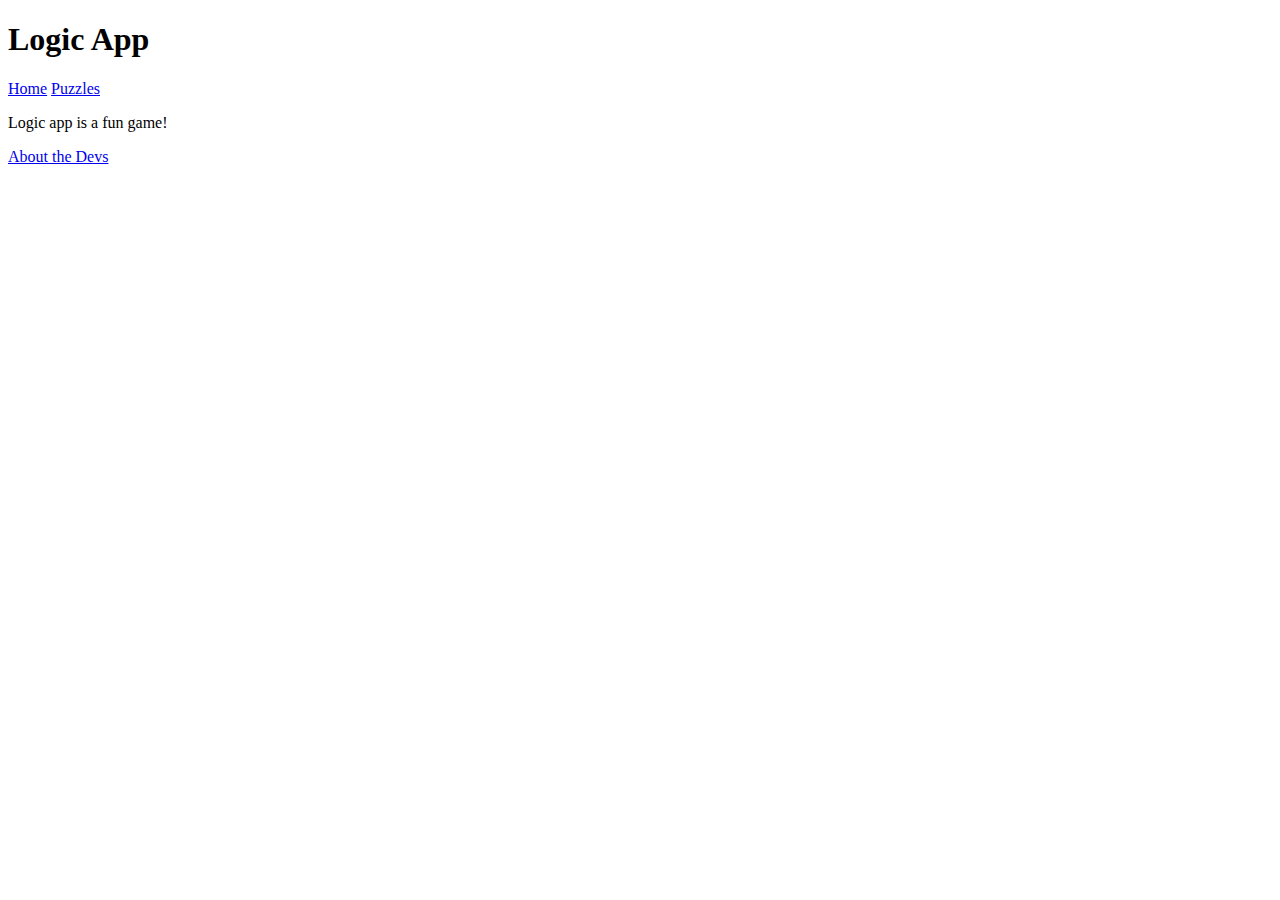
==== index.html @ 1a10b2be "Merge pull request #15 from forgotten-logic/basic-html" ====
<!DOCTYPE html>
<html lang="en">

<head>
    <meta charset="UTF-8">
    <meta name="viewport" content="width=device-width, initial-scale=1.0">
    <meta http-equiv="X-UA-Compatible" content="ie=edge">
    <link rel="stylesheet" href="./common/common.css">
    <title>Home</title>

</head>

<body>
    
    <header>
        <h1>
            Logic App
        </h1>
        <nav>
            <a href="./index.html">Home</a>
            <a href="./puzzles/index.html">Puzzles</a>
        </nav>
    </header>
    <main>
        <section>
            <content>
                <p>
                    Logic app is a fun game!
                </p>
            </content>
            <form>
                
            </form>
        </section>
    </main>
    <footer>
        <a href="./about-devs/index.html">About the Devs</a>
    </footer>

    <script type="module" src="app.js"></script>
</body>

</html>
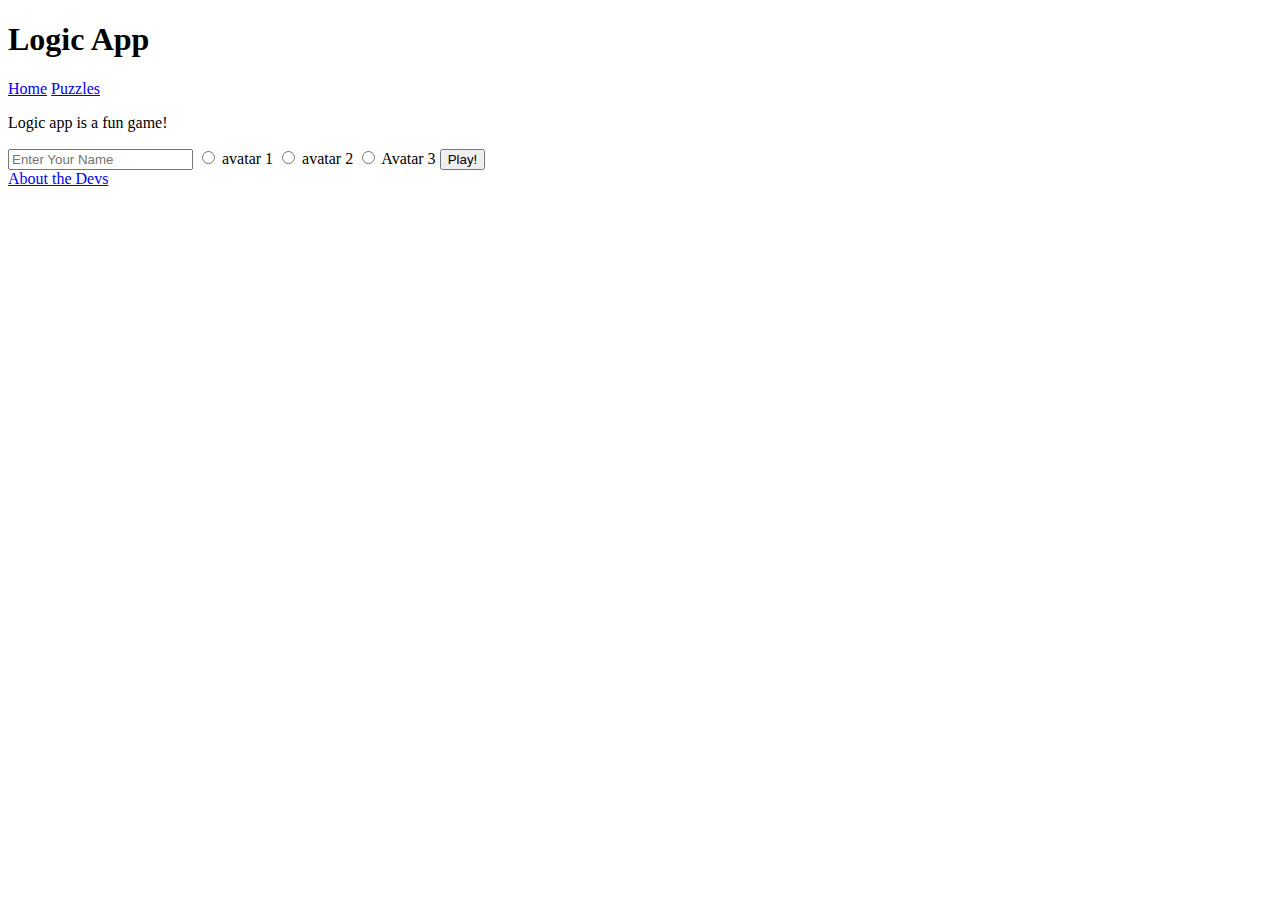
==== commit d4cfe210: "Merge branch 'development' into puzzle-rendering" ====
--- a/index.html
+++ b/index.html
@@ -6,13 +6,13 @@
     <meta name="viewport" content="width=device-width, initial-scale=1.0">
     <meta http-equiv="X-UA-Compatible" content="ie=edge">
     <link rel="stylesheet" href="./common/common.css">
-    <title>Home</title>
-
+    <title>Document</title>
 </head>
 
 <body>
-    
+
     <header>
+
         <h1>
             Logic App
         </h1>
@@ -20,24 +20,49 @@
             <a href="./index.html">Home</a>
             <a href="./puzzles/index.html">Puzzles</a>
         </nav>
+
     </header>
+
     <main>
+
         <section>
+
             <content>
                 <p>
                     Logic app is a fun game!
                 </p>
             </content>
-            <form>
-                
+
+            <form id="newUser">
+                <label>
+                    <input name="name" placeholder="Enter Your Name" type="text">
+                </label>
+                    <label>
+                        <input type="radio" name="avatar" value="avatar-1"/>
+                        avatar 1
+                    </label>
+                    <label>
+                        <input type="radio" name="avatar" value="avatar-2"/>
+                        avatar 2
+                    </label>
+                    <label>
+                        <input type="radio" name="avatar" value="avatar-3" />
+                        Avatar 3
+                    </label>
+                    <button>Play!</button>
             </form>
+
         </section>
+
     </main>
+
     <footer>
         <a href="./about-devs/index.html">About the Devs</a>
     </footer>
+    
+    <script type="module" src="app.js"></script>
+    <script type="module" src="./common/utils.js"></script>
 
-    <script type="module" src="app.js"></script>
 </body>
 
-</html>
+</html>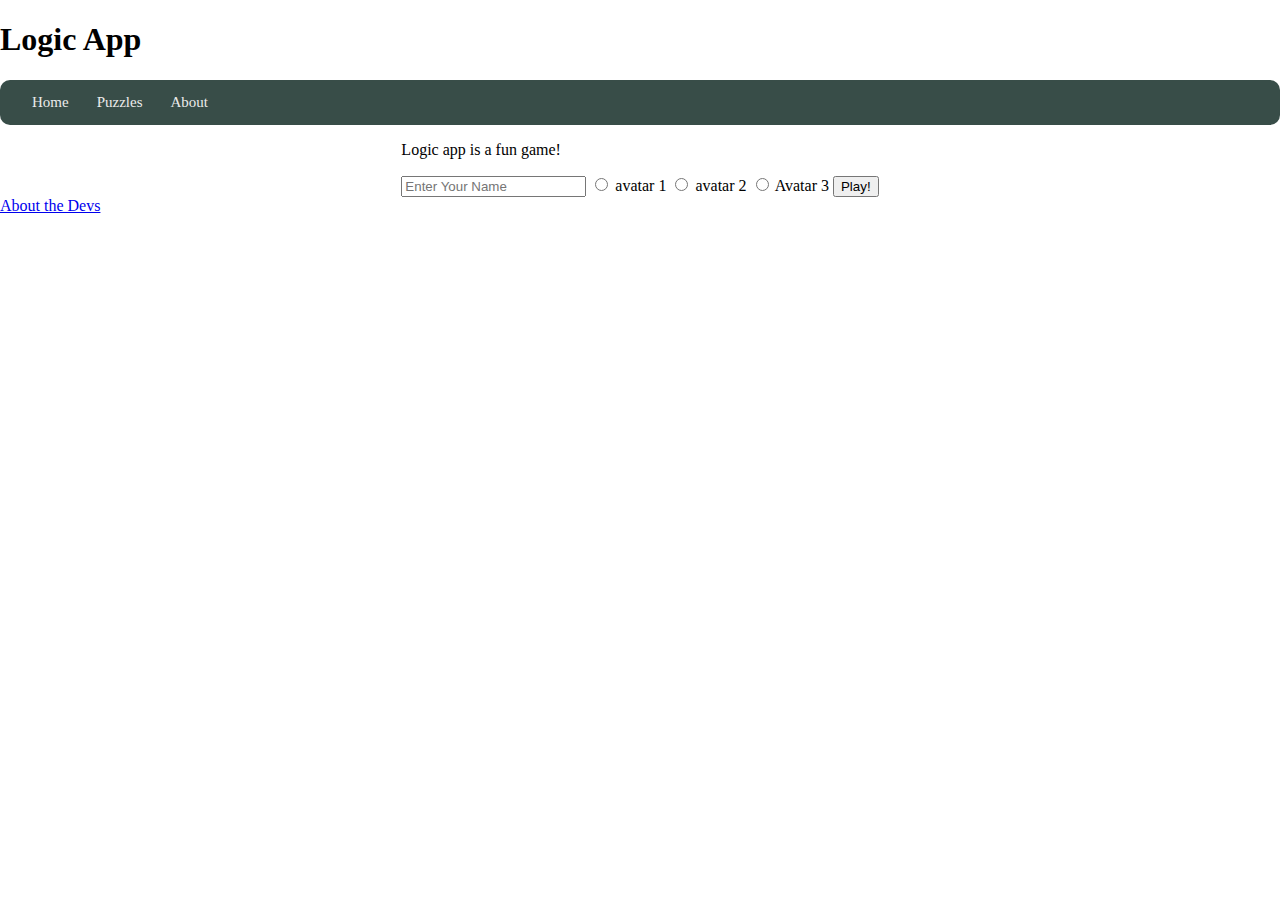
==== commit 8bd8ba97: "Merge branch 'development' into tile-placement" ====
--- a/index.html
+++ b/index.html
@@ -6,7 +6,8 @@
     <meta name="viewport" content="width=device-width, initial-scale=1.0">
     <meta http-equiv="X-UA-Compatible" content="ie=edge">
     <link rel="stylesheet" href="./common/common.css">
-    <title>Document</title>
+    <link rel="stylesheet" href="https://cdnjs.cloudflare.com/ajax/libs/animate.css/4.1.1/animate.min.css"/>
+    <title>Home</title>
 </head>
 
 <body>
@@ -16,9 +17,12 @@
         <h1>
             Logic App
         </h1>
-        <nav>
-            <a href="./index.html">Home</a>
-            <a href="./puzzles/index.html">Puzzles</a>
+        <nav id='menu'>
+            <ul>
+              <li><a href='./index.html'>Home</a></li>
+              <li><a href='../puzzles/index.html'>Puzzles</a></li>
+              <li><a href='./about-devs/index.html'>About</a></li>
+            </ul>
         </nav>
 
     </header>
@@ -28,7 +32,7 @@
         <section>
 
             <content>
-                <p>
+                <p class="home-p animate__animated animate__fadeIn">
                     Logic app is a fun game!
                 </p>
             </content>
--- a/common/common.css
+++ b/common/common.css
@@ -0,0 +1,62 @@
+body, html {
+    width: 100%;
+    height: 100%;
+    margin: 0;
+    padding: 0
+}
+
+* {
+    box-sizing: border-box;
+}
+
+main {
+    display: flex;
+    flex-direction: column;
+    justify-content: center;
+    align-items: center;
+}
+
+#menu {
+	background: #384D48;
+	color: #FFF;
+	height: 45px;
+	padding-left: 18px;
+	border-radius: 10px;
+}
+
+
+#menu ul, #menu li {
+	margin: 0 auto;
+	padding: 0;
+    list-style: none
+}
+
+
+#menu ul {
+	width: 100%;
+}
+
+
+#menu li {
+	float: left;
+	display: inline;
+	position: relative;
+}
+
+#menu a {
+	display: block;
+	line-height: 45px;
+	padding: 0 14px;
+	text-decoration: none;
+	color: #EBEBEB;
+	font-size: 15px;
+}
+
+#menu li a:hover {
+	color: #208FAB;
+	background: #384D48;
+}
+
+.home-p {
+    --animate-duration: 4s;
+}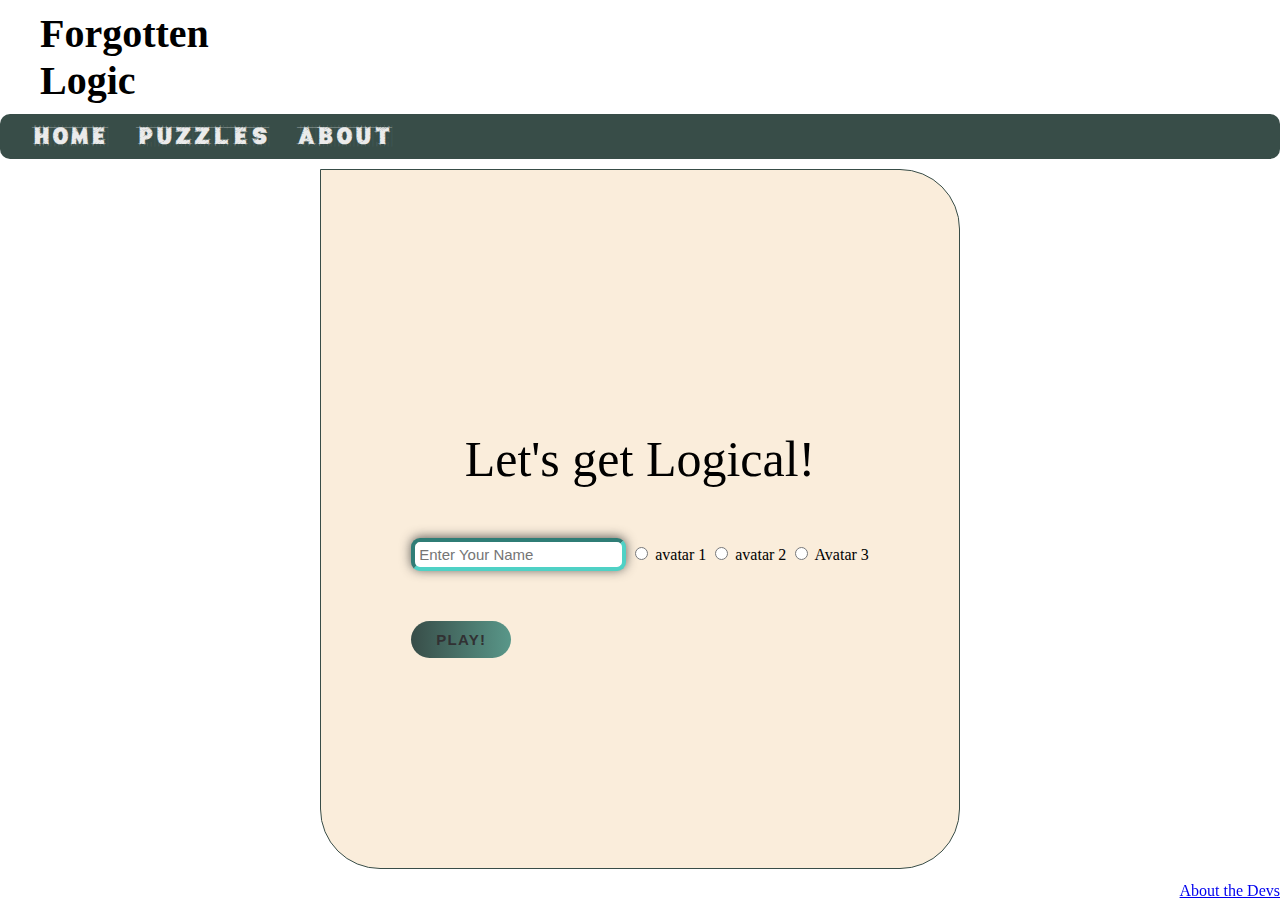
==== commit ca3f62fb: "Merge pull request #33 from forgotten-logic/julianne-vela-patch-3" ====
--- a/index.html
+++ b/index.html
@@ -6,21 +6,21 @@
     <meta name="viewport" content="width=device-width, initial-scale=1.0">
     <meta http-equiv="X-UA-Compatible" content="ie=edge">
     <link rel="stylesheet" href="./common/common.css">
+    <link rel="stylesheet" href="home-page.css">
     <link rel="stylesheet" href="https://cdnjs.cloudflare.com/ajax/libs/animate.css/4.1.1/animate.min.css"/>
     <title>Home</title>
 </head>
 
 <body>
-
     <header>
 
-        <h1>
-            Logic App
+        <h1 id="puzzle-logo" class="logic-logo">
+            Forgotten Logic
         </h1>
         <nav id='menu'>
             <ul>
               <li><a href='./index.html'>Home</a></li>
-              <li><a href='../puzzles/index.html'>Puzzles</a></li>
+              <li><a href='./puzzles/index.html'>Puzzles</a></li>
               <li><a href='./about-devs/index.html'>About</a></li>
             </ul>
         </nav>
@@ -33,13 +33,13 @@
 
             <content>
                 <p class="home-p animate__animated animate__fadeIn">
-                    Logic app is a fun game!
+                    Let's get Logical!
                 </p>
             </content>
 
             <form id="newUser">
                 <label>
-                    <input name="name" placeholder="Enter Your Name" type="text">
+                    <input name="name" placeholder="Enter Your Name" type="text" class="user-input">
                 </label>
                     <label>
                         <input type="radio" name="avatar" value="avatar-1"/>
@@ -53,7 +53,9 @@
                         <input type="radio" name="avatar" value="avatar-3" />
                         Avatar 3
                     </label>
-                    <button>Play!</button>
+                    <div class="button-box">
+                        <button class="button">Play!</button>
+                    </div>
             </form>
 
         </section>
@@ -69,4 +71,4 @@
 
 </body>
 
-</html>+</html>
--- a/common/common.css
+++ b/common/common.css
@@ -17,11 +17,13 @@
 }
 
 #menu {
-	background: #384D48;
+	background: rgb(56, 77, 72);
 	color: #FFF;
 	height: 45px;
 	padding-left: 18px;
 	border-radius: 10px;
+	font-family: 'typo_draft_demoregular';
+	font-size: 26px;
 }
 
 
@@ -49,7 +51,7 @@
 	padding: 0 14px;
 	text-decoration: none;
 	color: #EBEBEB;
-	font-size: 15px;
+	font-size: 25px;
 }
 
 #menu li a:hover {
@@ -57,6 +59,12 @@
 	background: #384D48;
 }
 
-.home-p {
-    --animate-duration: 4s;
+
+@font-face {
+    font-family: 'typo_draft_demoregular';
+    src: url('../assets/fonts/typo_draft_demo-webfont.woff2') format('woff2'),
+         url('../assets/fonts/typo_draft_demo-webfont.woff') format('woff');
+    font-weight: normal;
+    font-style: normal;
+
 }--- a/home-page.css
+++ b/home-page.css
@@ -0,0 +1,140 @@
+body {
+    background-image: url(./assets/backgrounds/puzzle-background.jpg);
+    image-rendering: auto;
+}
+
+
+h1 {
+    width: 200px;
+}
+
+.logic-logo {
+    font-family: 'puzzleCryptoregular';
+    margin: 10px;
+    margin-left: 1em;
+    font-size: 40px;
+}
+
+.logic-logo:hover {
+    font-family: 'puzzleregular';
+}
+
+section {
+    display: flex;
+    flex-direction: column;
+    justify-content: center;
+    align-items: center;
+    border: 1px solid rgba(56, 77, 72, 1);
+    border-radius: 0 60px 60px 60px;
+    height: 700px;
+    width: 50%;
+    margin-top: 10px;
+    background-color: rgb(250, 235, 215, .9);
+}
+
+.home-p {
+    font-family: 'puzzleregular';
+    font-size: 50px;
+    --animate-duration: 4s;
+}
+
+.user-input {
+    padding: 4px;
+    font-size: 15px;
+    border-width: 4px;
+    border-color: #4FD1C5;
+    background-color: #ffffff;
+    color: #000000;
+    border-style: inset;
+    border-radius: 9px;
+    box-shadow: 0px -1px 11px rgba(66,66,66,.85);
+    text-shadow: 0px 0px 0px rgba(66,66,66,.0);
+}
+.user-input:focus {
+    outline:none;
+}
+
+.button-box {
+    display: block;
+    margin-top: 50px;
+}
+
+.button {
+    min-width: 100px;
+    min-height: 20px;
+    font-family: 'Nunito', sans-serif;
+    font-size: 15px;
+    text-transform: uppercase;
+    letter-spacing: 1.3px;
+    font-weight: 700;
+    color: #313133;
+    background: #4FD1C5;
+    background: linear-gradient(90deg, rgba(56, 77, 72,1) 0%, rgb(89, 151, 137) 100%);
+    border: none;
+    border-radius: 100px;
+    transition: all 0.3s ease-in-out 0s;
+    cursor: pointer;
+    outline: none;
+    position: relative;
+    padding: 10px;
+}
+  
+button::before {
+    content: '';
+    border-radius: 100px;
+    min-width: calc(130px + 12px);
+    min-height: calc(45px + 12px);
+    border: 2px solid #00FFCB;
+    box-shadow: 0 0 60px rgba(0,255,203,.64);
+    position: absolute;
+    top: 50%;
+    left: 50%;
+    transform: translate(-50%, -50%);
+    opacity: 0;
+    transition: all .3s ease-in-out 0s;
+}
+  
+ .button:hover, .button:focus {
+    color: #313133;
+    transform: translateY(-6px);
+}
+  
+button:hover::before, button:focus::before {
+    opacity: 1;
+}
+  
+button:hover::after, button:focus::after {
+    animation: none;
+    display: none;
+} 
+
+
+footer {
+    position: fixed;
+    width: 100%;
+    bottom: 0;
+    height: var(--footer-height);
+    display: flex;
+    justify-content: flex-end;
+    background-color: var(--color3);
+    box-shadow: var(--shadow);
+}
+
+
+@font-face {
+    font-family: 'puzzleregular';
+    src: url('./assets/fonts/puzzlefade-webfont.woff2') format('woff2'),
+         url('./assets/fonts/puzzlefade-webfont.woff') format('woff');
+    font-weight: normal;
+    font-style: normal;
+
+}
+
+@font-face {
+    font-family: 'puzzleCryptoregular';
+    src: url('./assets/fonts/puzzle_font-webfont.woff2') format('woff2'),
+         url('./assets/fonts/puzzle_font-webfont.woff') format('woff');
+    font-weight: normal;
+    font-style: normal;
+
+}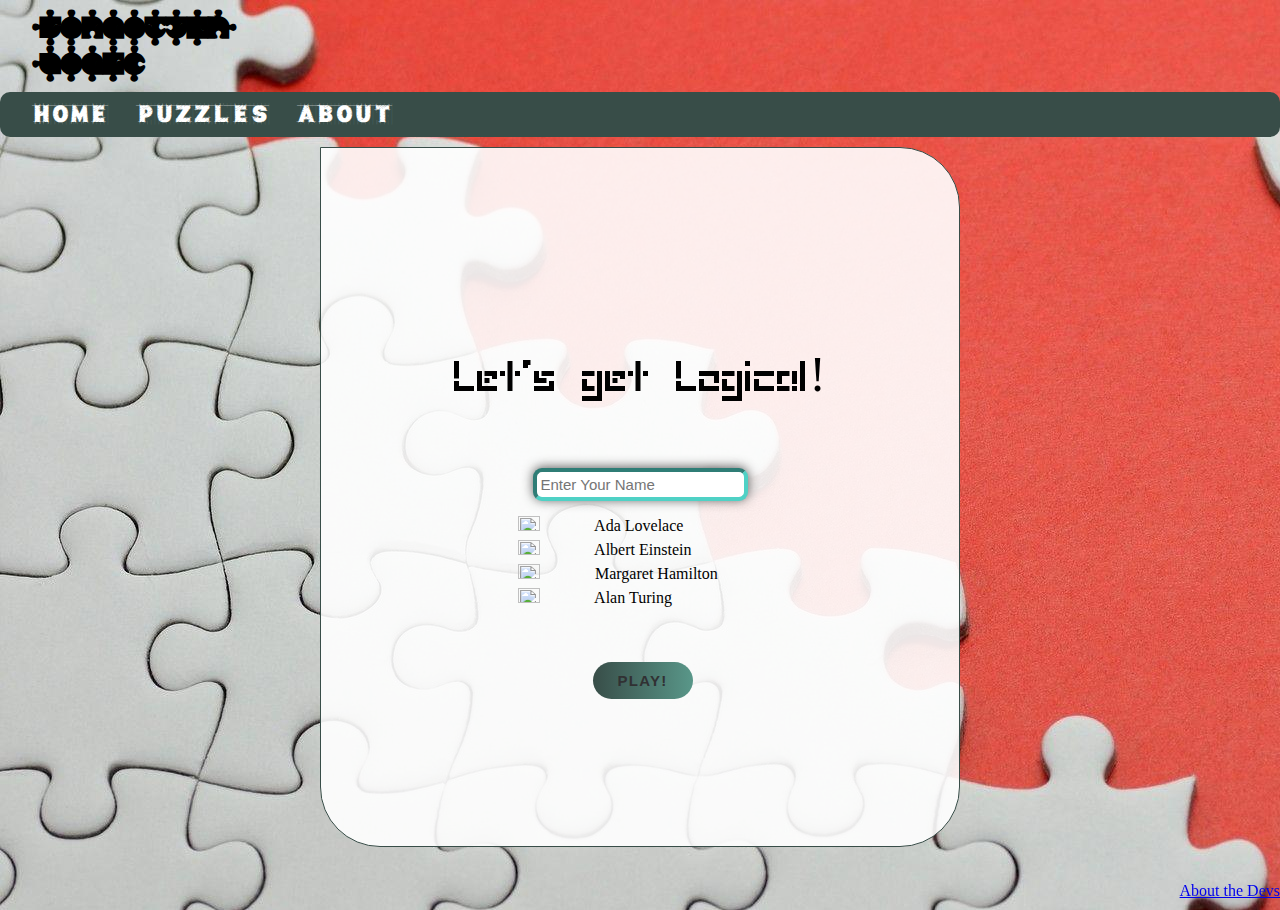
==== commit a53cf1e6: "added avatars images and styled about us page" ====
--- a/index.html
+++ b/index.html
@@ -36,28 +36,36 @@
                     Let's get Logical!
                 </p>
             </content>
-
+            <div class="home-page-content">
             <form id="newUser">
                 <label>
                     <input name="name" placeholder="Enter Your Name" type="text" class="user-input">
                 </label>
                     <label>
-                        <input type="radio" name="avatar" value="avatar-1"/>
-                        avatar 1
+                        <input type="radio" name="avatar" value="Ada Lovelace"/>
+                        <img src="./assets/avatars/ada-lovelace.jpeg">
+                        Ada Lovelace
                     </label>
                     <label>
-                        <input type="radio" name="avatar" value="avatar-2"/>
-                        avatar 2
+                        <input type="radio" name="avatar" value="Albert Einstein"/>
+                        <img src="./assets/avatars/Albert-Einstein.jpg">
+                        Albert Einstein
                     </label>
-                    <label>
-                        <input type="radio" name="avatar" value="avatar-3" />
-                        Avatar 3
+                    <label class="hover-text">
+                        <input type="radio" name="avatar" value="Margaret Hamilton"/>
+                        <img src="./assets/avatars/Margaret_Hamilton.gif">
+                        Margaret Hamilton
+                    </label>
+                    <label class="hover-text">
+                        <input type="radio" name="avatar" value="Alan Turing"/>
+                        <img src="./assets/avatars/Alan_Turing.jpg">
+                        Alan Turing
                     </label>
                     <div class="button-box">
                         <button class="button">Play!</button>
                     </div>
             </form>
-
+        </div>
         </section>
 
     </main>
--- a/common/common.css
+++ b/common/common.css
@@ -23,7 +23,6 @@
 	padding-left: 18px;
 	border-radius: 10px;
 	font-family: 'typo_draft_demoregular';
-	font-size: 26px;
 }
 
 
@@ -50,12 +49,12 @@
 	line-height: 45px;
 	padding: 0 14px;
 	text-decoration: none;
-	color: #EBEBEB;
+	color: #ffffff;
 	font-size: 25px;
 }
 
 #menu li a:hover {
-	color: #208FAB;
+	color:  rgba(0,255,203,.64);
 	background: #384D48;
 }
 
--- a/home-page.css
+++ b/home-page.css
@@ -17,6 +17,18 @@
 
 .logic-logo:hover {
     font-family: 'puzzleregular';
+}
+
+.home-page-content {
+    display: flex;
+    flex-direction: column;
+    justify-content: center;
+    align-items: center;
+}
+
+form {
+    display: flex;
+    flex-direction: column;
 }
 
 section {
@@ -29,8 +41,16 @@
     height: 700px;
     width: 50%;
     margin-top: 10px;
-    background-color: rgb(250, 235, 215, .9);
-}
+    background-color: rgba(255, 255, 255, 0.9);
+}
+
+img {
+    max-height: 100px;
+    max-width: 100px;
+    width: 30%;
+    height: 80%;
+}
+
 
 .home-p {
     font-family: 'puzzleregular';
@@ -38,8 +58,23 @@
     --animate-duration: 4s;
 }
 
+
+input[type="radio"] {
+    display: none;
+    margin: 1em;
+}
+
+
+
+input[type="radio"]:checked + img {
+    -webkit-animation: rotate-center 0.6s ease-in-out both;
+	        animation: rotate-center 0.6s ease-in-out both;
+}
+
+
 .user-input {
     padding: 4px;
+    margin: 1em;
     font-size: 15px;
     border-width: 4px;
     border-color: #4FD1C5;
@@ -50,9 +85,13 @@
     box-shadow: 0px -1px 11px rgba(66,66,66,.85);
     text-shadow: 0px 0px 0px rgba(66,66,66,.0);
 }
+
+
 .user-input:focus {
     outline:none;
 }
+
+
 
 .button-box {
     display: block;
@@ -77,6 +116,7 @@
     outline: none;
     position: relative;
     padding: 10px;
+    margin-left: 5em;
 }
   
 button::before {
@@ -137,4 +177,25 @@
     font-weight: normal;
     font-style: normal;
 
-}+}
+
+@-webkit-keyframes rotate-center {
+    0% {
+      -webkit-transform: rotate(0);
+              transform: rotate(0);
+    }
+    100% {
+      -webkit-transform: rotate(360deg);
+              transform: rotate(360deg);
+    }
+  }
+  @keyframes rotate-center {
+    0% {
+      -webkit-transform: rotate(0);
+              transform: rotate(0);
+    }
+    100% {
+      -webkit-transform: rotate(360deg);
+              transform: rotate(360deg);
+    }
+  }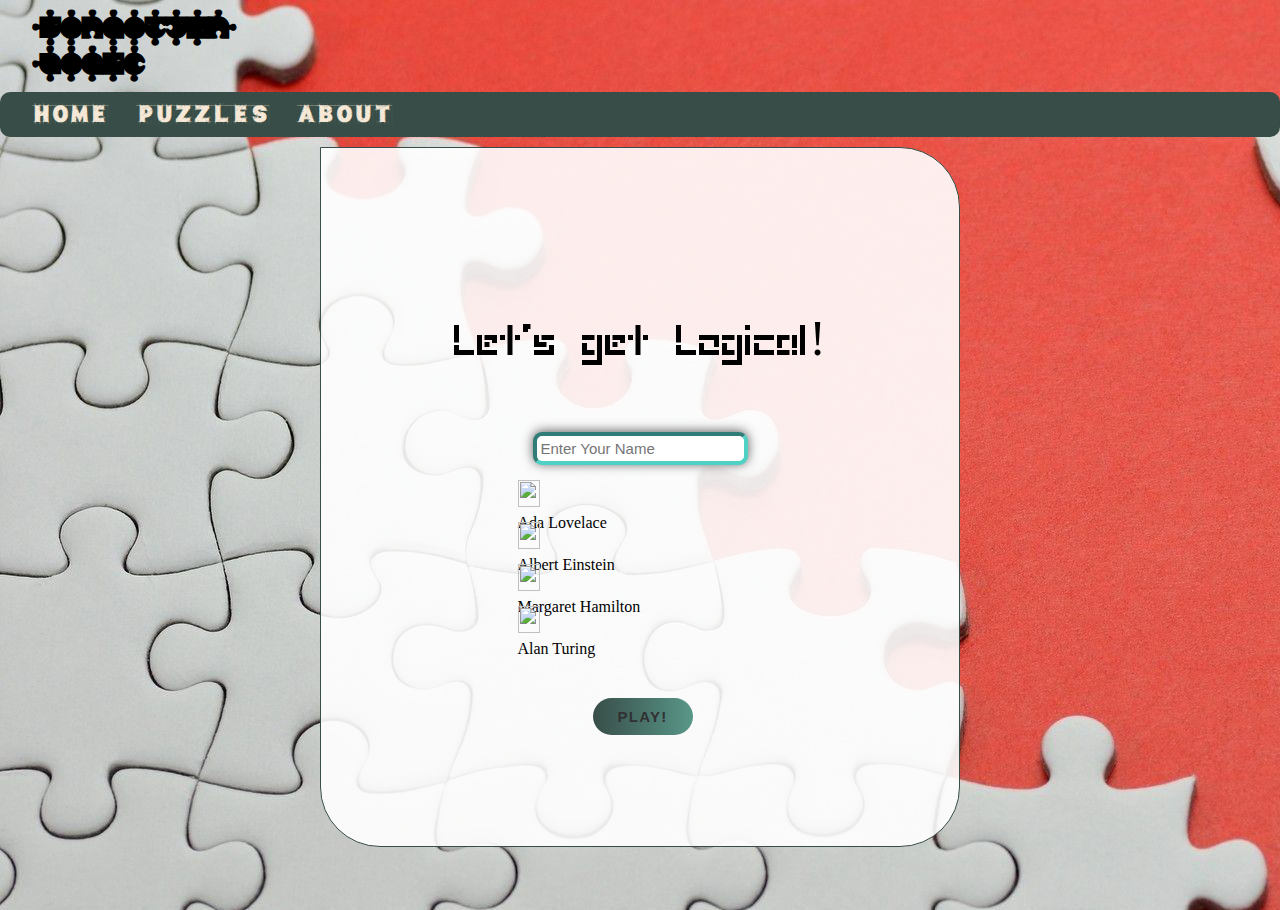
==== commit a58b0d2b: "final design of puzzle page" ====
--- a/index.html
+++ b/index.html
@@ -7,7 +7,7 @@
     <meta http-equiv="X-UA-Compatible" content="ie=edge">
     <link rel="stylesheet" href="./common/common.css">
     <link rel="stylesheet" href="home-page.css">
-    <link rel="stylesheet" href="https://cdnjs.cloudflare.com/ajax/libs/animate.css/4.1.1/animate.min.css"/>
+    <link rel="stylesheet" href="https://cdnjs.cloudflare.com/ajax/libs/animate.css/4.1.1/animate.min.css" />
     <title>Home</title>
 </head>
 
@@ -19,9 +19,9 @@
         </h1>
         <nav id='menu'>
             <ul>
-              <li><a href='./index.html'>Home</a></li>
-              <li><a href='./puzzles/index.html'>Puzzles</a></li>
-              <li><a href='./about-devs/index.html'>About</a></li>
+                <li><a href='./index.html'>Home</a></li>
+                <li><a href='./puzzles/index.html'>Puzzles</a></li>
+                <li><a href='./about-devs/index.html'>About</a></li>
             </ul>
         </nav>
 
@@ -37,46 +37,50 @@
                 </p>
             </content>
             <div class="home-page-content">
-            <form id="newUser">
-                <label>
-                    <input name="name" placeholder="Enter Your Name" type="text" class="user-input">
-                </label>
+                <form id="newUser">
                     <label>
-                        <input type="radio" name="avatar" value="Ada Lovelace"/>
-                        <img src="./assets/avatars/ada-lovelace.jpeg">
-                        Ada Lovelace
+                        <input name="name" placeholder="Enter Your Name" type="text" class="user-input">
                     </label>
-                    <label>
-                        <input type="radio" name="avatar" value="Albert Einstein"/>
-                        <img src="./assets/avatars/Albert-Einstein.jpg">
-                        Albert Einstein
+                    <label class="label-container">
+                        <input type="radio" name="avatar" value="Ada Lovelace" />
+                        <img src="./assets/avatars/ada-lovelace.jpeg" class="image">
+                        <container class="middle">
+                            <figcaption class="text">Ada Lovelace</figcaption>
+                        </container>
                     </label>
-                    <label class="hover-text">
-                        <input type="radio" name="avatar" value="Margaret Hamilton"/>
-                        <img src="./assets/avatars/Margaret_Hamilton.gif">
-                        Margaret Hamilton
+                    <label class="label-container">
+                        <input type="radio" name="avatar" value="Albert Einstein" />
+                        <img src="./assets/avatars/Albert-Einstein.jpg" class="image">
+                        <container class="middle">
+                            <figcaption class="text">Albert Einstein</figcaption>
+                        </container>
                     </label>
-                    <label class="hover-text">
-                        <input type="radio" name="avatar" value="Alan Turing"/>
-                        <img src="./assets/avatars/Alan_Turing.jpg">
-                        Alan Turing
+                    <label class="label-container">
+                        <input type="radio" name="avatar" value="Margaret Hamilton" />
+                        <img src="./assets/avatars/Margaret_Hamilton.gif" class="image">
+                        <container class="middle">
+                            <figcaption class="text">Margaret Hamilton</figcaption>
+                        </container>
                     </label>
-                    <div class="button-box">
+                    <label class="label-container">
+                        <input type="radio" name="avatar" value="Alan Turing" />
+                        <img src="./assets/avatars/Alan_Turing.jpg" class="image">
+                        <container class="middle">
+                            <figcaption class="text">Alan Turing</figcaption>
+                        </container>
+                    </label>
+                    <container class="button-box">
                         <button class="button">Play!</button>
-                    </div>
+            </div>
             </form>
-        </div>
+            </div>
         </section>
 
     </main>
 
-    <footer>
-        <a href="./about-devs/index.html">About the Devs</a>
-    </footer>
-    
     <script type="module" src="app.js"></script>
     <script type="module" src="./common/utils.js"></script>
 
 </body>
 
-</html>
+</html>--- a/common/common.css
+++ b/common/common.css
@@ -9,16 +9,26 @@
     box-sizing: border-box;
 }
 
+body {
+	/* SCSS HSL */
+	--color1: hsla(4, 79%, 59%, 1); /*fire-opal*/
+	--color2: hsla(35, 61%, 90%, 1); /*antique-white*/
+	--color3: hsla(174, 59%, 56%, 1); /*medium-turquoise*/
+	--color4: hsla(166, 16%, 26%, 1); /*dark-slate-gray*/
+	--color5: hsla(0, 0%, 0%, 1); /*black*/
+}
+
 main {
     display: flex;
     flex-direction: column;
     justify-content: center;
-    align-items: center;
+	align-items: center;
+	margin-bottom: 20px;
 }
 
 #menu {
-	background: rgb(56, 77, 72);
-	color: #FFF;
+	background: var(--color4);
+	color: var(--color2);
 	height: 45px;
 	padding-left: 18px;
 	border-radius: 10px;
@@ -49,15 +59,35 @@
 	line-height: 45px;
 	padding: 0 14px;
 	text-decoration: none;
-	color: #ffffff;
+	color: var(--color2);
 	font-size: 25px;
 }
 
 #menu li a:hover {
-	color:  rgba(0,255,203,.64);
-	background: #384D48;
+	color: var(--color3);
+	background: var(--color4);
 }
 
+footer > a {
+	text-decoration: none;
+}
+
+footer > p {
+	margin: 0;
+}
+
+footer {
+	display: flex;
+    justify-content: flex-end;
+    align-items: center;
+    width: 100%;
+    bottom: 0;
+    height: 30px;
+    padding-right: 5px;
+	background-color: var(--color4);
+	color: var(--color2);
+	border-radius: 10px;
+}
 
 @font-face {
     font-family: 'typo_draft_demoregular';
@@ -66,4 +96,4 @@
     font-weight: normal;
     font-style: normal;
 
-}+}
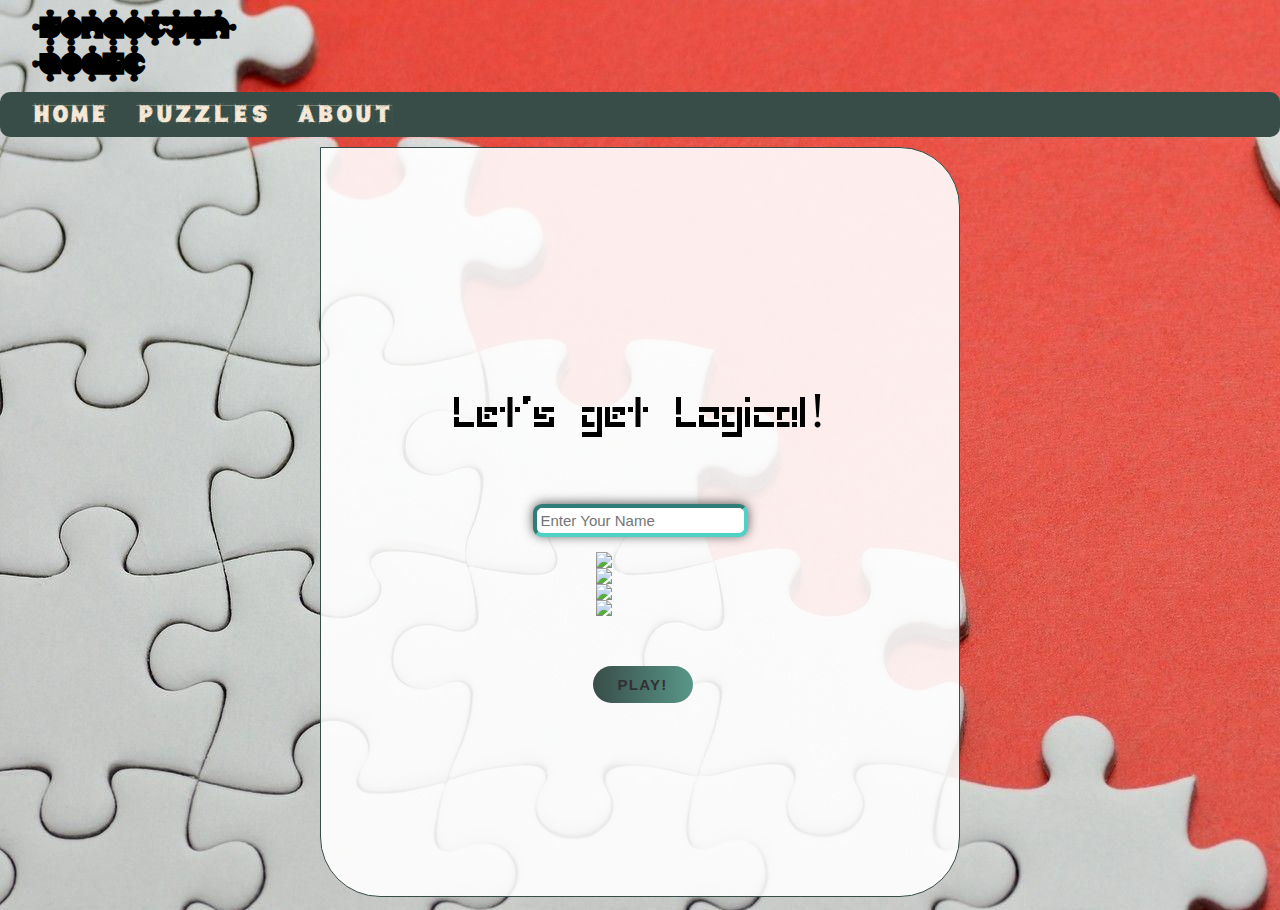
==== commit 9807942b: "created loadUserProfile function" ====
--- a/index.html
+++ b/index.html
@@ -41,28 +41,28 @@
                     <label>
                         <input name="name" placeholder="Enter Your Name" type="text" class="user-input">
                     </label>
-                    <label class="label-container">
+                    <label class="label-container ada-lovelace">
                         <input type="radio" name="avatar" value="Ada Lovelace" />
                         <img src="./assets/avatars/ada-lovelace.jpeg" class="image">
                         <container class="middle">
                             <figcaption class="text">Ada Lovelace</figcaption>
                         </container>
                     </label>
-                    <label class="label-container">
+                    <label class="label-container albert-einstein">
                         <input type="radio" name="avatar" value="Albert Einstein" />
                         <img src="./assets/avatars/Albert-Einstein.jpg" class="image">
                         <container class="middle">
                             <figcaption class="text">Albert Einstein</figcaption>
                         </container>
                     </label>
-                    <label class="label-container">
+                    <label class="label-container margaret-hamilton">
                         <input type="radio" name="avatar" value="Margaret Hamilton" />
                         <img src="./assets/avatars/Margaret_Hamilton.gif" class="image">
                         <container class="middle">
                             <figcaption class="text">Margaret Hamilton</figcaption>
                         </container>
                     </label>
-                    <label class="label-container">
+                    <label class="label-container alan-turing">
                         <input type="radio" name="avatar" value="Alan Turing" />
                         <img src="./assets/avatars/Alan_Turing.jpg" class="image">
                         <container class="middle">
--- a/home-page.css
+++ b/home-page.css
@@ -2,7 +2,6 @@
     background-image: url(./assets/backgrounds/puzzle-background.jpg);
     image-rendering: auto;
 }
-
 
 h1 {
     width: 200px;
@@ -38,7 +37,7 @@
     align-items: center;
     border: 1px solid rgba(56, 77, 72, 1);
     border-radius: 0 60px 60px 60px;
-    height: 700px;
+    height: 750px;
     width: 50%;
     margin-top: 10px;
     background-color: rgba(255, 255, 255, 0.9);
@@ -91,6 +90,50 @@
     outline:none;
 }
 
+
+.label-container {
+    position: relative;
+    width: 80%;
+    display: flex;
+    justify-content: center;
+    align-content: center;
+    margin-left: 30px;
+}
+
+.image {
+    opacity: 1;
+    display: block;
+    width: 100%;
+    height: auto;
+    transition: .5s ease;
+    backface-visibility: hidden;
+}
+
+.middle {
+    transition: .5s ease;
+    opacity: 0;
+    position: absolute;
+    top: 50%;
+    left: 50%;
+    transform: translate(-50%, -50%);
+    -ms-transform: translate(-50%, -50%);
+    text-align: center;  
+}
+
+.label-container:hover .image {
+    opacity: 0.3;
+}
+  
+.label-container:hover .middle {
+    opacity: 1;
+}
+
+.text {
+    background-color: hsla(174, 59%, 56%, 1);
+    color: white;
+    font-size: 16px;
+    padding: 16px 32px;
+}
 
 
 .button-box {
@@ -117,6 +160,7 @@
     position: relative;
     padding: 10px;
     margin-left: 5em;
+    margin-bottom: 10px;
 }
   
 button::before {
@@ -148,19 +192,6 @@
     display: none;
 } 
 
-
-footer {
-    position: fixed;
-    width: 100%;
-    bottom: 0;
-    height: var(--footer-height);
-    display: flex;
-    justify-content: flex-end;
-    background-color: var(--color3);
-    box-shadow: var(--shadow);
-}
-
-
 @font-face {
     font-family: 'puzzleregular';
     src: url('./assets/fonts/puzzlefade-webfont.woff2') format('woff2'),
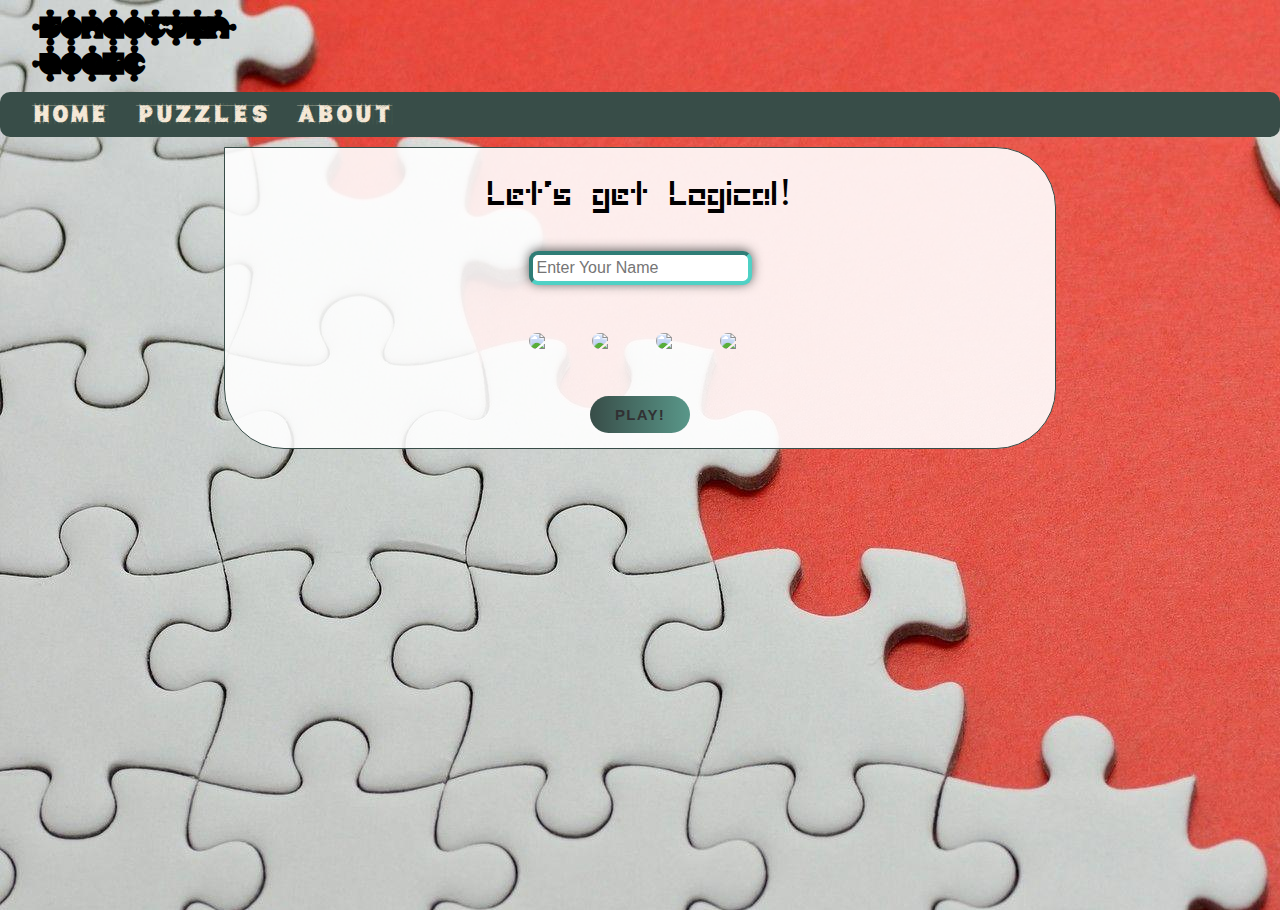
==== commit fef30f05: "Merge branch 'development' of https://github.com/forgotten-logic/logic-app into user-profile" ====
--- a/index.html
+++ b/index.html
@@ -17,11 +17,11 @@
         <h1 id="puzzle-logo" class="logic-logo">
             Forgotten Logic
         </h1>
-        <nav id='menu'>
+        <nav id="menu">
             <ul>
-                <li><a href='./index.html'>Home</a></li>
-                <li><a href='./puzzles/index.html'>Puzzles</a></li>
-                <li><a href='./about-devs/index.html'>About</a></li>
+                <li><a href="./index.html">Home</a></li>
+                <li><a href="./puzzles/index.html">Puzzles</a></li>
+                <li><a href="./about-devs/index.html">About</a></li>
             </ul>
         </nav>
 
@@ -36,43 +36,48 @@
                     Let's get Logical!
                 </p>
             </content>
+
             <div class="home-page-content">
                 <form id="newUser">
                     <label>
                         <input name="name" placeholder="Enter Your Name" type="text" class="user-input">
                     </label>
-                    <label class="label-container ada-lovelace">
-                        <input type="radio" name="avatar" value="Ada Lovelace" />
-                        <img src="./assets/avatars/ada-lovelace.jpeg" class="image">
-                        <container class="middle">
-                            <figcaption class="text">Ada Lovelace</figcaption>
-                        </container>
-                    </label>
-                    <label class="label-container albert-einstein">
-                        <input type="radio" name="avatar" value="Albert Einstein" />
-                        <img src="./assets/avatars/Albert-Einstein.jpg" class="image">
-                        <container class="middle">
-                            <figcaption class="text">Albert Einstein</figcaption>
-                        </container>
-                    </label>
-                    <label class="label-container margaret-hamilton">
-                        <input type="radio" name="avatar" value="Margaret Hamilton" />
-                        <img src="./assets/avatars/Margaret_Hamilton.gif" class="image">
-                        <container class="middle">
-                            <figcaption class="text">Margaret Hamilton</figcaption>
-                        </container>
-                    </label>
-                    <label class="label-container alan-turing">
-                        <input type="radio" name="avatar" value="Alan Turing" />
-                        <img src="./assets/avatars/Alan_Turing.jpg" class="image">
-                        <container class="middle">
-                            <figcaption class="text">Alan Turing</figcaption>
-                        </container>
-                    </label>
+
+                    <div class="avatars">
+                        <label class="label-container ada-lovelace">
+                            <input type="radio" name="avatar" value="Ada Lovelace" />
+                            <img src="./assets/avatars/ada-lovelace.jpeg" class="image">
+                            <container class="middle">
+                                <figcaption class="text">Ada Lovelace</figcaption>
+                            </container>
+                        </label>
+                        <label class="label-container albert-einstein">
+                            <input type="radio" name="avatar" value="Albert Einstein" />
+                            <img src="./assets/avatars/Albert-Einstein.jpg" class="image">
+                            <container class="middle">
+                                <figcaption class="text">Albert Einstein</figcaption>
+                            </container>
+                        </label>
+                        <label class="label-container margaret-hamilton">
+                            <input type="radio" name="avatar" value="Margaret Hamilton" />
+                            <img src="./assets/avatars/Margaret_Hamilton.gif" class="image">
+                            <container class="middle">
+                                <figcaption class="text">Margaret Hamilton</figcaption>
+                            </container>
+                        </label>
+                        <label class="label-container alan-turing">
+                            <input type="radio" name="avatar" value="Alan Turing" />
+                            <img src="./assets/avatars/Alan_Turing.jpg" class="image">
+                            <container class="middle">
+                                <figcaption class="text">Alan Turing</figcaption>
+                            </container>
+                        </label>
+                    </div>
+
                     <container class="button-box">
                         <button class="button">Play!</button>
-            </div>
-            </form>
+                    </container>
+                </form>
             </div>
         </section>
 
--- a/common/common.css
+++ b/common/common.css
@@ -24,6 +24,8 @@
     justify-content: center;
 	align-items: center;
 	margin-bottom: 20px;
+	position: relative;
+	
 }
 
 #menu {
@@ -68,15 +70,8 @@
 	background: var(--color4);
 }
 
-footer > a {
-	text-decoration: none;
-}
-
-footer > p {
-	margin: 0;
-}
-
-footer {
+/* footer removed from all pages, leaving code in the event we reinstate it */
+/* footer {
 	display: flex;
     justify-content: flex-end;
     align-items: center;
@@ -87,7 +82,7 @@
 	background-color: var(--color4);
 	color: var(--color2);
 	border-radius: 10px;
-}
+} */
 
 @font-face {
     font-family: 'typo_draft_demoregular';
--- a/home-page.css
+++ b/home-page.css
@@ -1,6 +1,8 @@
 body {
     background-image: url(./assets/backgrounds/puzzle-background.jpg);
     image-rendering: auto;
+    height: 100%;
+    width: 100%  ;
 }
 
 h1 {
@@ -28,6 +30,8 @@
 form {
     display: flex;
     flex-direction: column;
+    justify-content: center;
+    align-items: center;
 }
 
 section {
@@ -35,10 +39,11 @@
     flex-direction: column;
     justify-content: center;
     align-items: center;
+    flex-wrap: wrap;
     border: 1px solid rgba(56, 77, 72, 1);
     border-radius: 0 60px 60px 60px;
-    height: 750px;
-    width: 50%;
+    height: fit-content;
+    width: 65%;
     margin-top: 10px;
     background-color: rgba(255, 255, 255, 0.9);
 }
@@ -48,33 +53,39 @@
     max-width: 100px;
     width: 30%;
     height: 80%;
-}
-
+    border-radius: 9px;
+}
+
+.avatars {
+    display: flex;
+    justify-content: center;
+    align-items: center;
+    width: 100%;
+    margin: 1em;
+
+}
 
 .home-p {
     font-family: 'puzzleregular';
-    font-size: 50px;
+    font-size: 2.5em;
     --animate-duration: 4s;
-}
-
+    margin: .5em;
+}
 
 input[type="radio"] {
     display: none;
     margin: 1em;
 }
-
-
 
 input[type="radio"]:checked + img {
     -webkit-animation: rotate-center 0.6s ease-in-out both;
 	        animation: rotate-center 0.6s ease-in-out both;
 }
 
-
 .user-input {
     padding: 4px;
     margin: 1em;
-    font-size: 15px;
+    font-size: 1em;
     border-width: 4px;
     border-color: #4FD1C5;
     background-color: #ffffff;
@@ -97,12 +108,11 @@
     display: flex;
     justify-content: center;
     align-content: center;
-    margin-left: 30px;
+    margin: 1em;
 }
 
 .image {
     opacity: 1;
-    display: block;
     width: 100%;
     height: auto;
     transition: .5s ease;
@@ -132,13 +142,14 @@
     background-color: hsla(174, 59%, 56%, 1);
     color: white;
     font-size: 16px;
-    padding: 16px 32px;
+    font-family: monospace;
+    padding: 16px;
+    border-radius: 9px;
 }
 
 
 .button-box {
-    display: block;
-    margin-top: 50px;
+
 }
 
 .button {
@@ -159,8 +170,7 @@
     outline: none;
     position: relative;
     padding: 10px;
-    margin-left: 5em;
-    margin-bottom: 10px;
+    margin: 1em;
 }
   
 button::before {
@@ -198,7 +208,6 @@
          url('./assets/fonts/puzzlefade-webfont.woff') format('woff');
     font-weight: normal;
     font-style: normal;
-
 }
 
 @font-face {
@@ -207,7 +216,6 @@
          url('./assets/fonts/puzzle_font-webfont.woff') format('woff');
     font-weight: normal;
     font-style: normal;
-
 }
 
 @-webkit-keyframes rotate-center {
